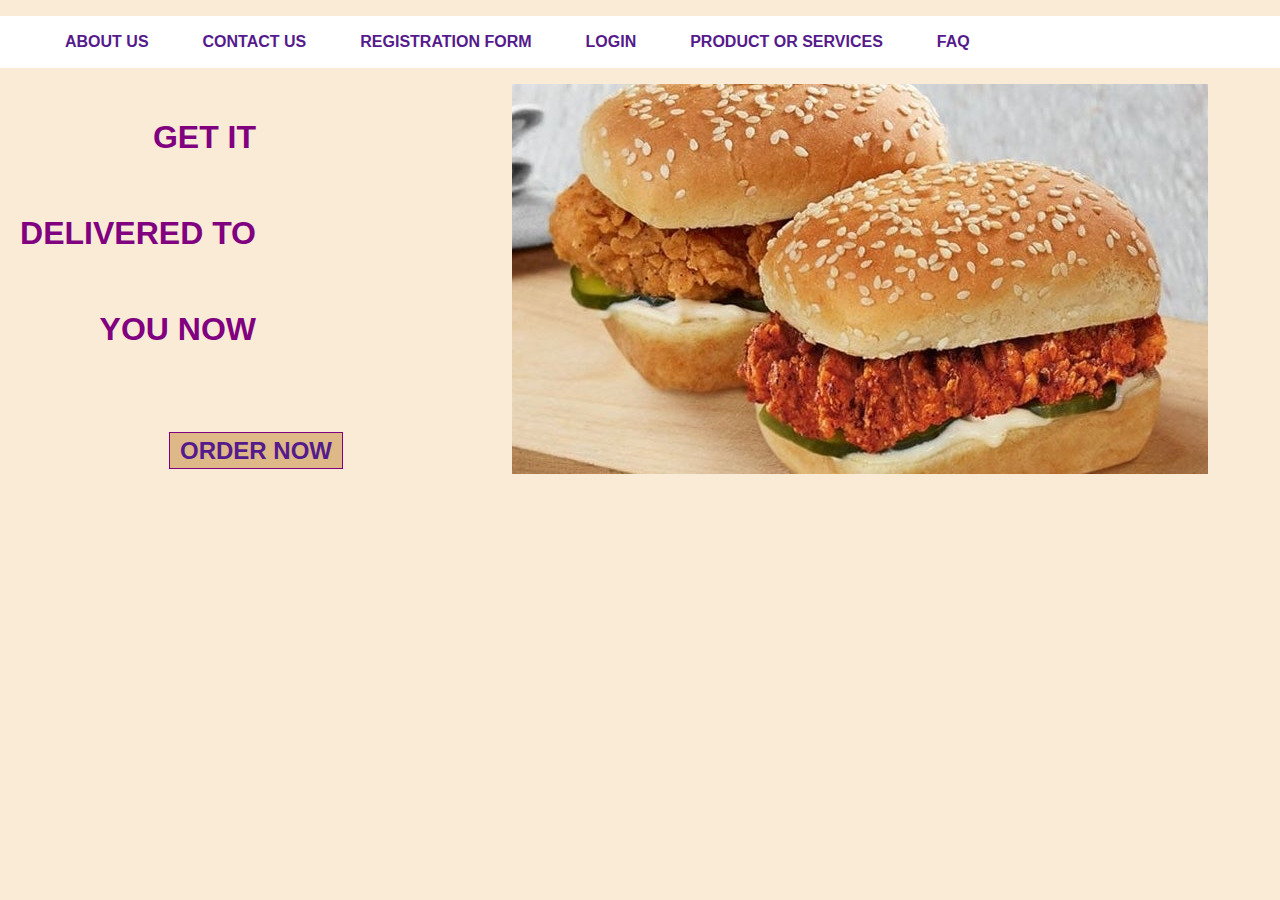
==== index.html @ 089971b3 "Update index.html" ====
<!DOCTYPE html>
<html>
    <head>
        <title>Web Dev Course Work 2</title>
        <link href="layout.css" rel="stylesheet">
    </head>
    <body>
        <header id="main-head">
        </header>
        <nav id="menu-title">
            <ul>
                <li><a href="">ABOUT US</a></li>
                <li><a href="">CONTACT US</a></li>
                <li><a href="">REGISTRATION FORM</a></li>
                <li><a href="">LOGIN</a></li>
                <li><a href="">PRODUCT OR SERVICES</a></li>
                <li><a href="">FAQ</a></li>
            </ul>
        </nav>


        <main>

            <img id="chicken" src="./images/chicken.jpeg" alt="background image" >
            </main>

        <section>
            <h1>GET IT DELIVERED TO YOU NOW</h1>
        </section>


        <content id="main-title">
            <h2><a href="">ORDER NOW</a></h2>
            </content>

    </body>
</html>
---- layout.css ----
body {
    background-color: antiquewhite;
    margin:0;
    width: 100%;
}

header {
    background-color: antiquewhite;
    width: 100%;
}

#menu-title {
    background-color: white;
    margin: 0;
    text-decoration: none;
    line-height: 2;


}
#menu-title ul {
    display: solid;
    list-style-type: none;
    text-decoration: none;
    color: purple;

}
#menu-title ul li {
    text-decoration: none;
    display: inline-block;
    border: 1px  black;
    padding: 10px 25px;
    text-align: left;
    font-weight: bold;
    font-family: sans-serif;
}

#menu-title ul li a {
    text-decoration: none;


}
#menu-title ul li a:hover {
    color: brown;
}
main {
    width: 60%;
    float: right;
}
section {
    font-family: sans-serif;
    color: purple;
    text-align: right;
    width: 20%;
    margin: 0;
    line-height: 3;

}


#main-title {
    text-align: center;
    font-family: sans-serif;
    color: purple;
    margin: 2%;
    text-align: center;
}
#main-title a {
    text-decoration:none;
    border: 1px solid purple;
    padding: 4px 10px;
    background-color: burlywood;

}
#main-title a:hover {
    color: brown;

}
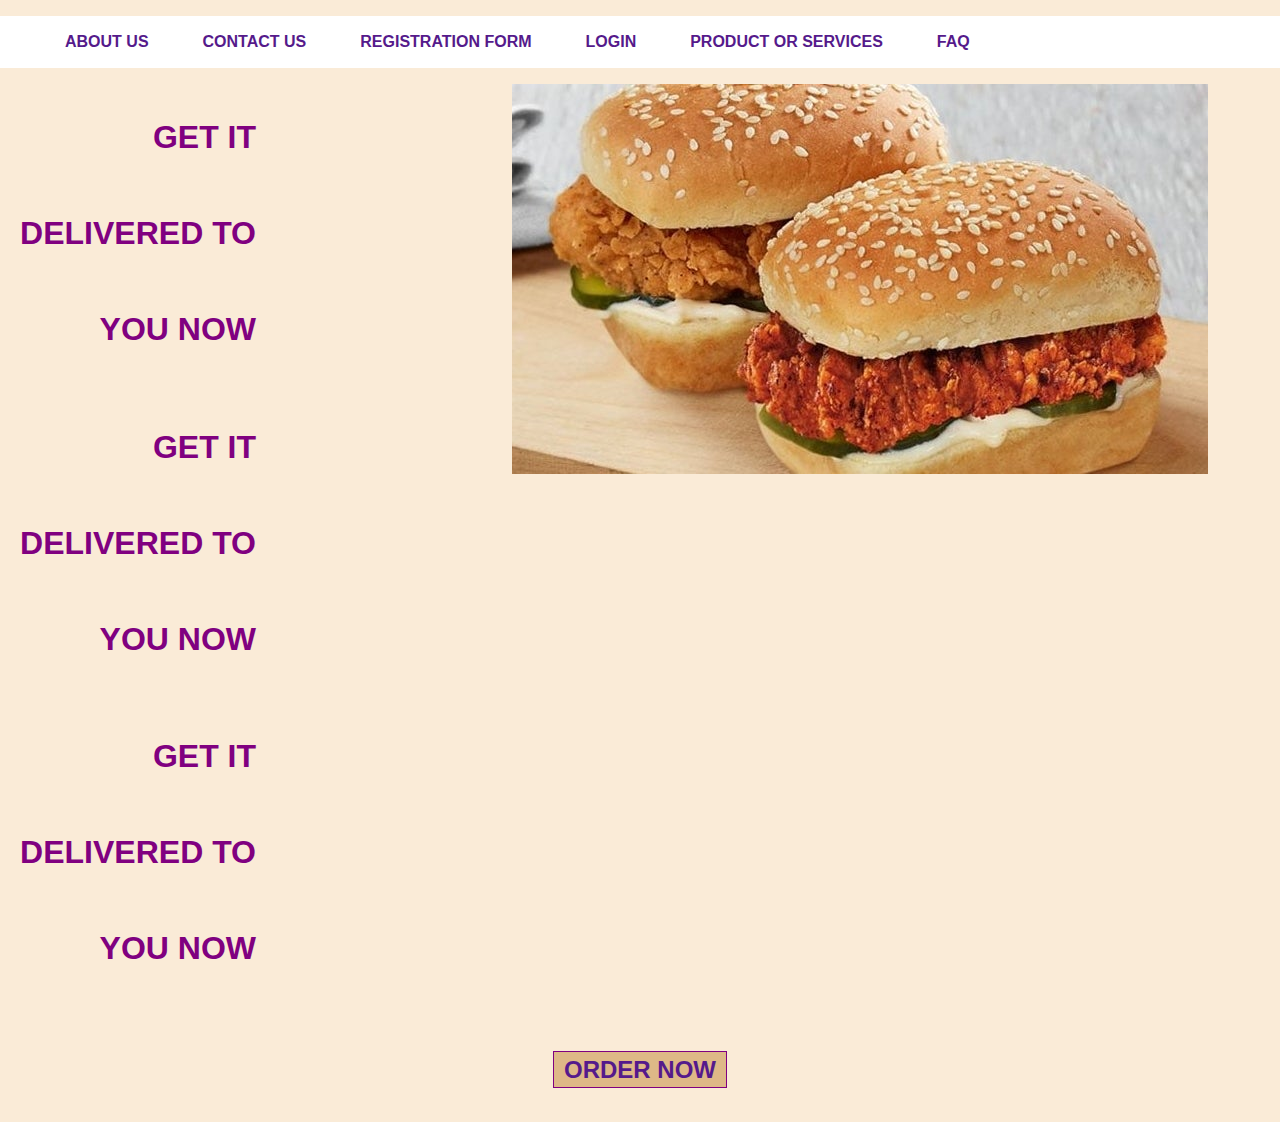
==== commit 0a01266f: "Update index.html" ====
--- a/index.html
+++ b/index.html
@@ -26,6 +26,8 @@
 
         <section>
             <h1>GET IT DELIVERED TO YOU NOW</h1>
+              <h1>GET IT DELIVERED TO YOU NOW</h1>
+                <h1>GET IT DELIVERED TO YOU NOW</h1>
         </section>
 
 
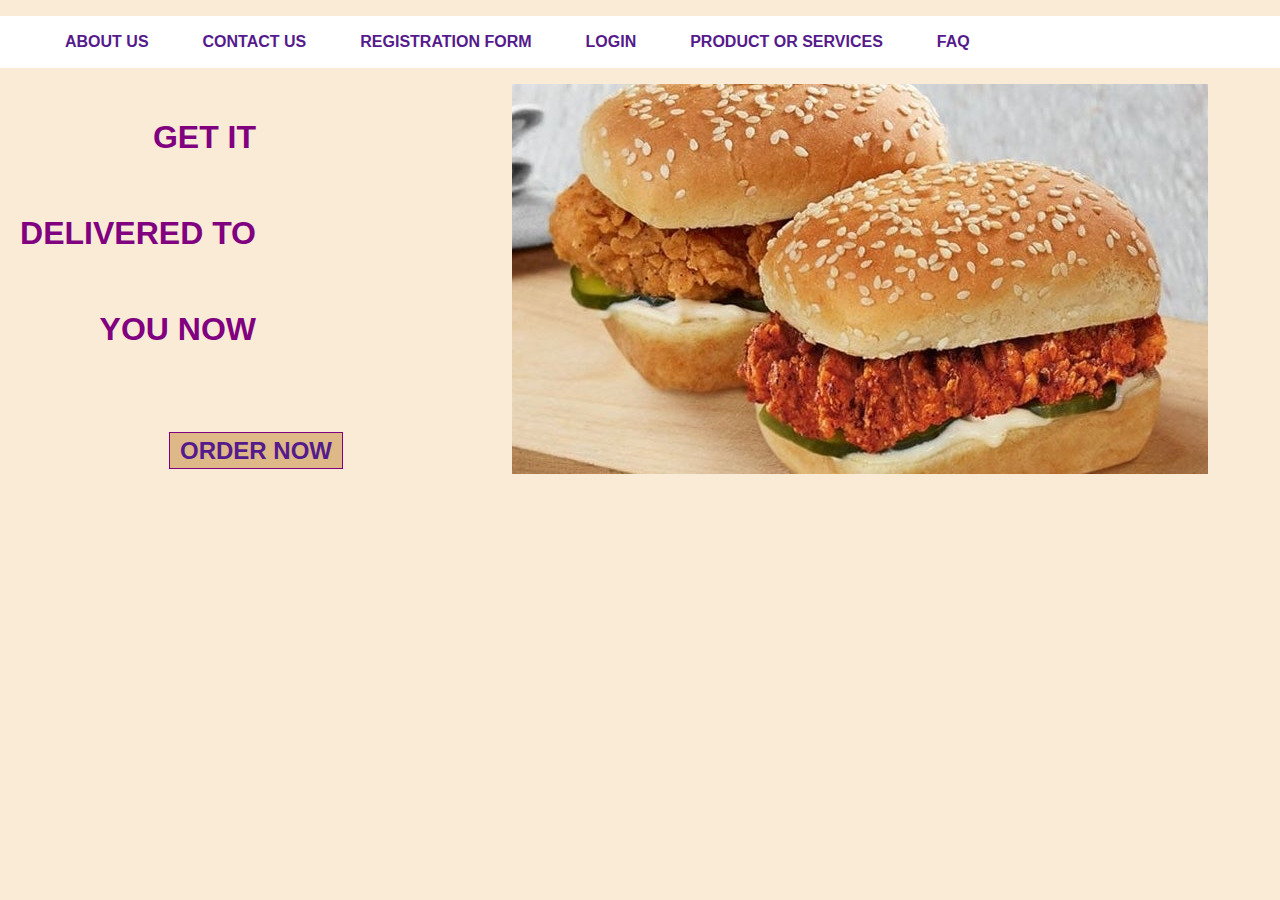
==== commit 5b83500c: "create about.html and updates on index.html" ====
--- a/index.html
+++ b/index.html
@@ -26,8 +26,7 @@
 
         <section>
             <h1>GET IT DELIVERED TO YOU NOW</h1>
-              <h1>GET IT DELIVERED TO YOU NOW</h1>
-                <h1>GET IT DELIVERED TO YOU NOW</h1>
+              
         </section>
 
 
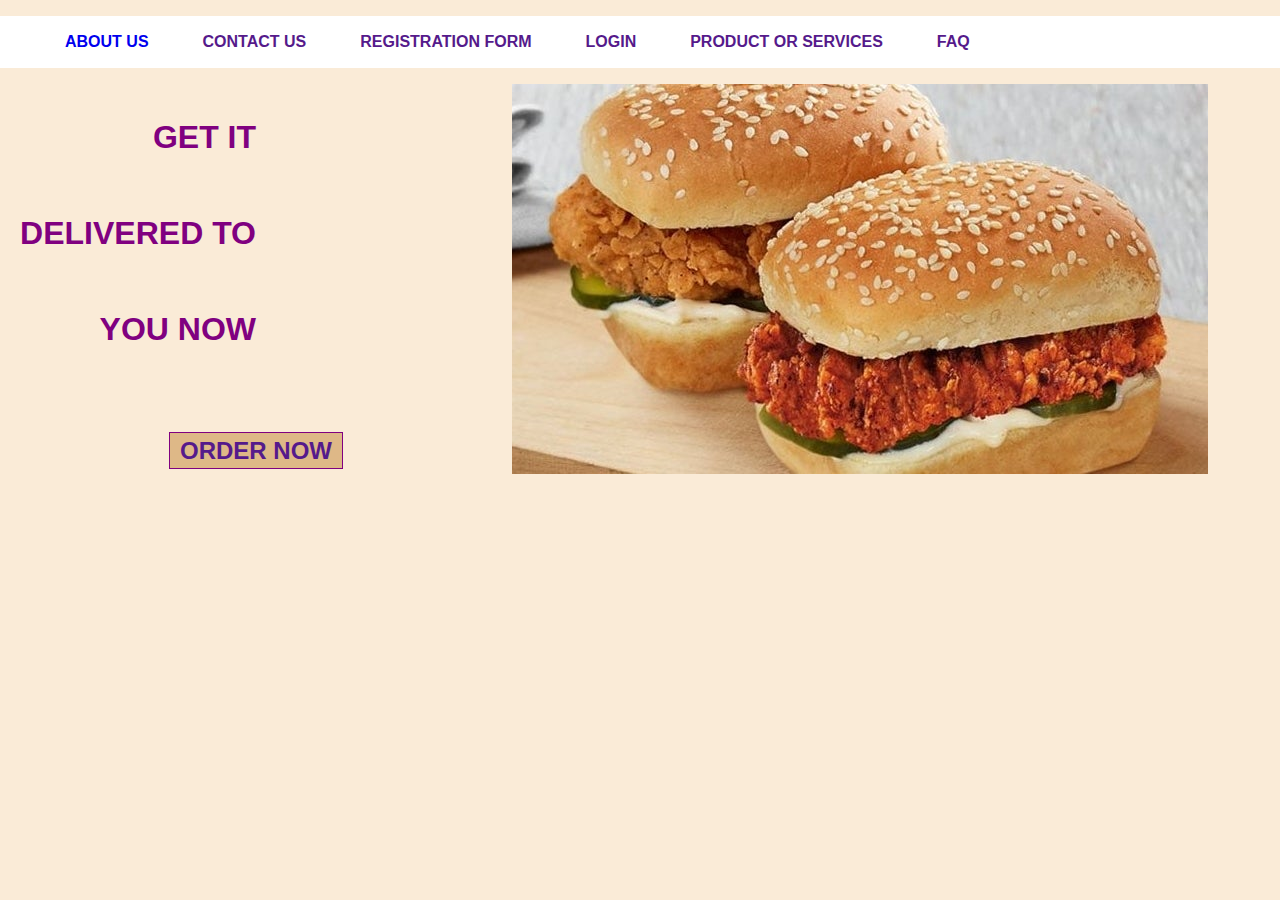
==== commit 834f8aa4: "Update index.html" ====
--- a/index.html
+++ b/index.html
@@ -9,7 +9,7 @@
         </header>
         <nav id="menu-title">
             <ul>
-                <li><a href="">ABOUT US</a></li>
+                <li><a href="./about.html">ABOUT US</a></li>
                 <li><a href="">CONTACT US</a></li>
                 <li><a href="">REGISTRATION FORM</a></li>
                 <li><a href="">LOGIN</a></li>
@@ -26,7 +26,7 @@
 
         <section>
             <h1>GET IT DELIVERED TO YOU NOW</h1>
-              
+
         </section>
 
 
